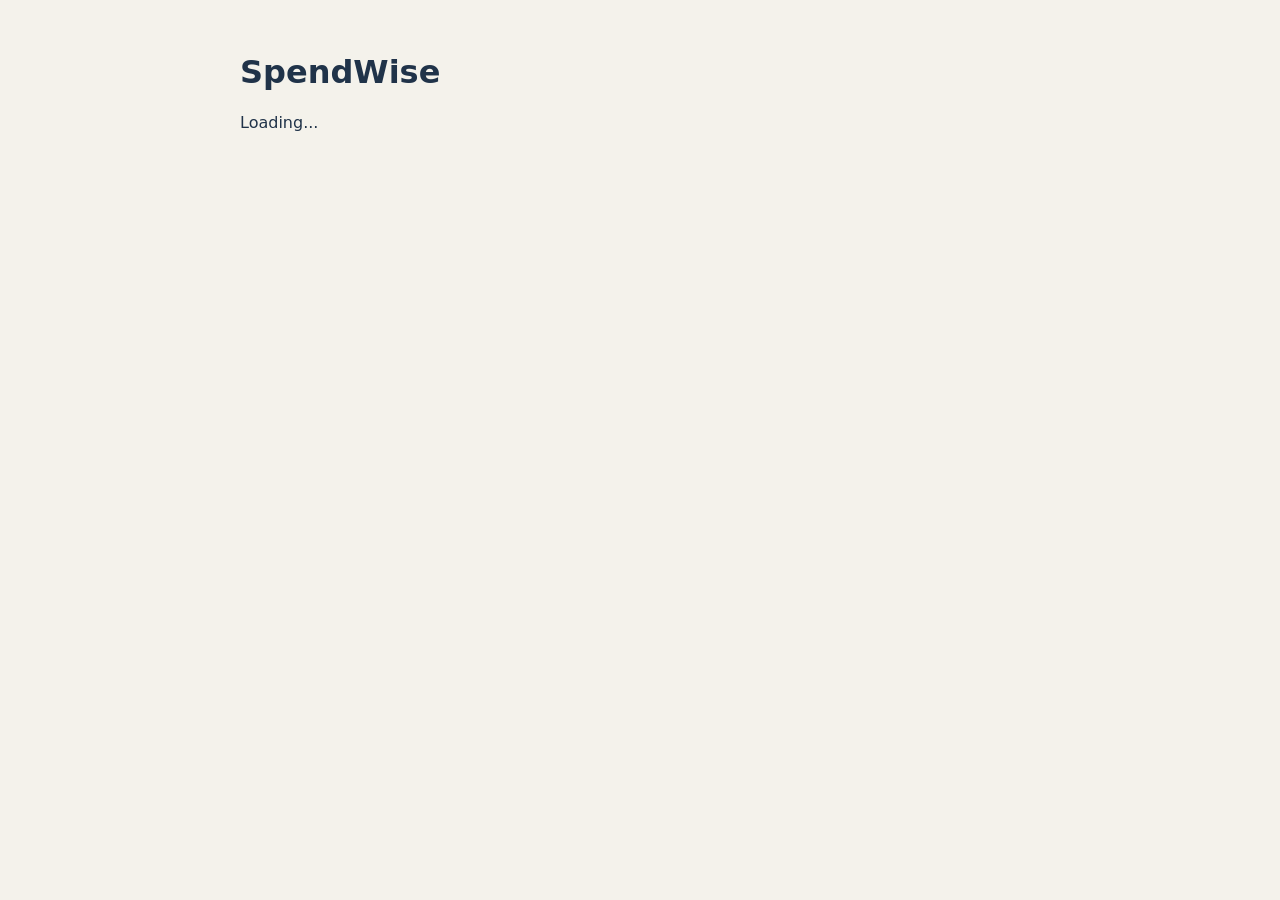
==== public/index.template.html @ b77f11d5 "implemented the transaction management step" ====
<!doctype html>
<html lang="en">
<head>
  <meta charset="utf-8">
  <meta name="viewport" content="width=device-width, initial-scale=1">
  <title>SpendWise</title>
  <link rel="stylesheet" href="style.css">
  <script defer src="main.js"></script>
</head>
<body>
  <main>
    <h1>SpendWise</h1>
    <p id="app">Loading...</p>
  </main>
</body>
</html>
---- public/style.css ----
body {
  font-family: system-ui, sans-serif;
  background: #f4f2eb;
  color: #203349;
  margin: 0;
  padding: 2rem;
}

main {
  max-width: 800px;
  margin: auto;
}
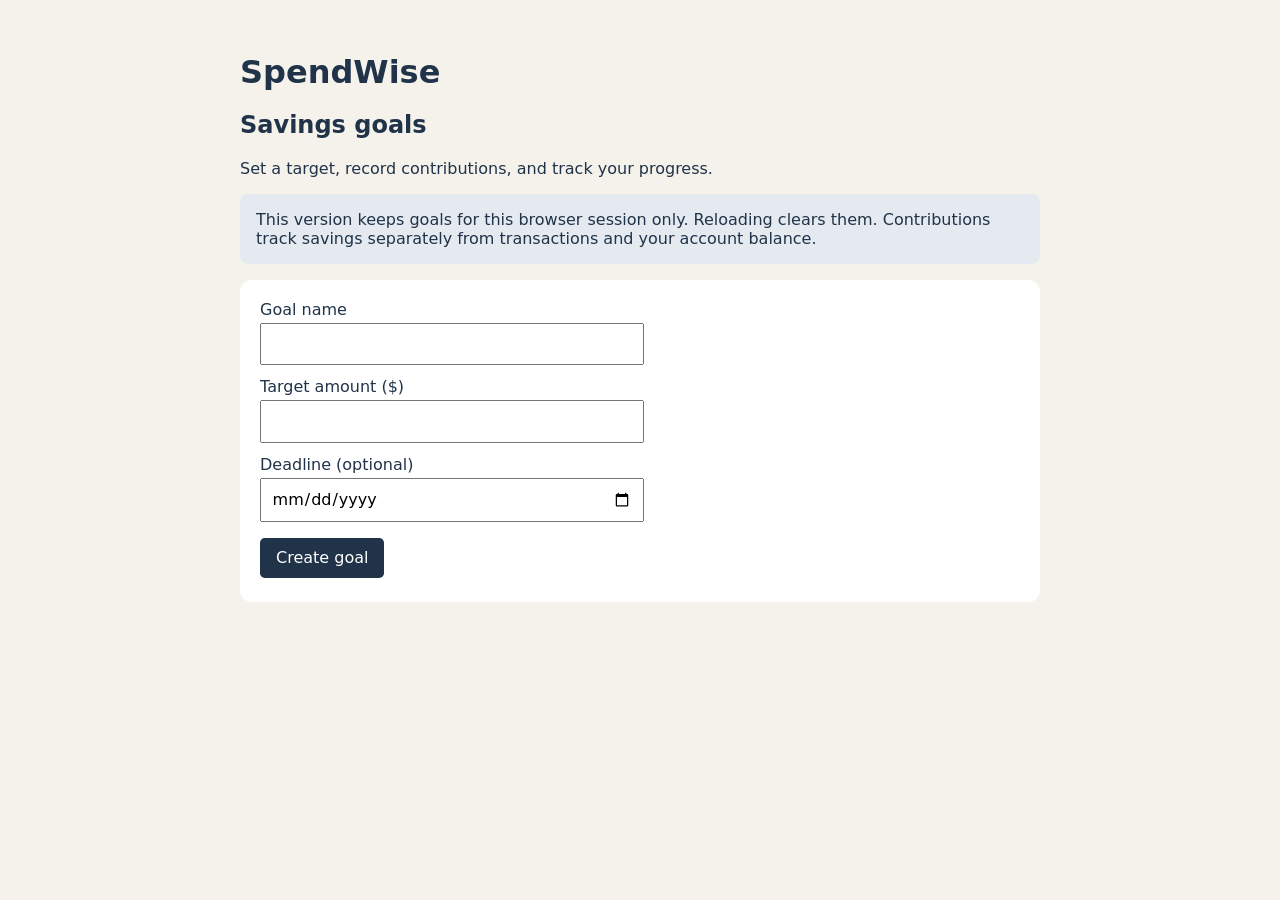
==== commit 940d6dca: "implemented saving goals & added tests" ====
--- a/public/index.template.html
+++ b/public/index.template.html
@@ -3,14 +3,25 @@
 <head>
   <meta charset="utf-8">
   <meta name="viewport" content="width=device-width, initial-scale=1">
-  <title>SpendWise</title>
+  <title>SpendWise · Savings goals</title>
   <link rel="stylesheet" href="style.css">
   <script defer src="main.js"></script>
 </head>
 <body>
   <main>
     <h1>SpendWise</h1>
-    <p id="app">Loading...</p>
+    <h2>Savings goals</h2>
+    <p>Set a target, record contributions, and track your progress.</p>
+    <p class="notice">This version keeps goals for this browser session only. Reloading clears them. Contributions track savings separately from transactions and your account balance.</p>
+    <form id="goal-form">
+      <label>Goal name <input id="goal-name" required></label>
+      <label>Target amount ($) <input id="goal-target" type="number" min="0.01" step="0.01" required></label>
+      <label>Deadline (optional) <input id="goal-deadline" type="date"></label>
+      <button id="save-goal" type="submit">Create goal</button>
+      <button id="cancel-edit" type="button" hidden>Cancel edit</button>
+    </form>
+    <p id="message" role="status" aria-live="polite"></p>
+    <section id="goals" aria-label="Your savings goals"></section>
   </main>
 </body>
-</html>+</html>
--- a/public/style.css
+++ b/public/style.css
@@ -3,10 +3,16 @@
   background: #f4f2eb;
   color: #203349;
   margin: 0;
-  padding: 2rem;
+  padding: 2rem 1rem;
 }
-
-main {
-  max-width: 800px;
-  margin: auto;
-}+main { max-width: 800px; margin: auto; }
+h1 { margin-bottom: 0; }
+.notice { padding: 1rem; background: #e4eaf0; border-radius: .5rem; }
+form, .goal { padding: 1.25rem; background: white; border-radius: .75rem; margin: 1rem 0; }
+label { display: block; margin-bottom: .75rem; }
+input { display: block; box-sizing: border-box; width: 100%; max-width: 24rem; padding: .6rem; margin-top: .25rem; font: inherit; }
+button { background: #203349; color: white; border: 0; border-radius: .3rem; padding: .65rem 1rem; margin: .25rem .5rem .25rem 0; font: inherit; cursor: pointer; }
+button:focus-visible, input:focus-visible { outline: 3px solid #ad6500; outline-offset: 3px; }
+progress { display: block; width: 100%; height: 1.25rem; accent-color: #24715a; }
+#message { min-height: 1.5rem; font-weight: 600; }
+h3 { overflow-wrap: anywhere; }
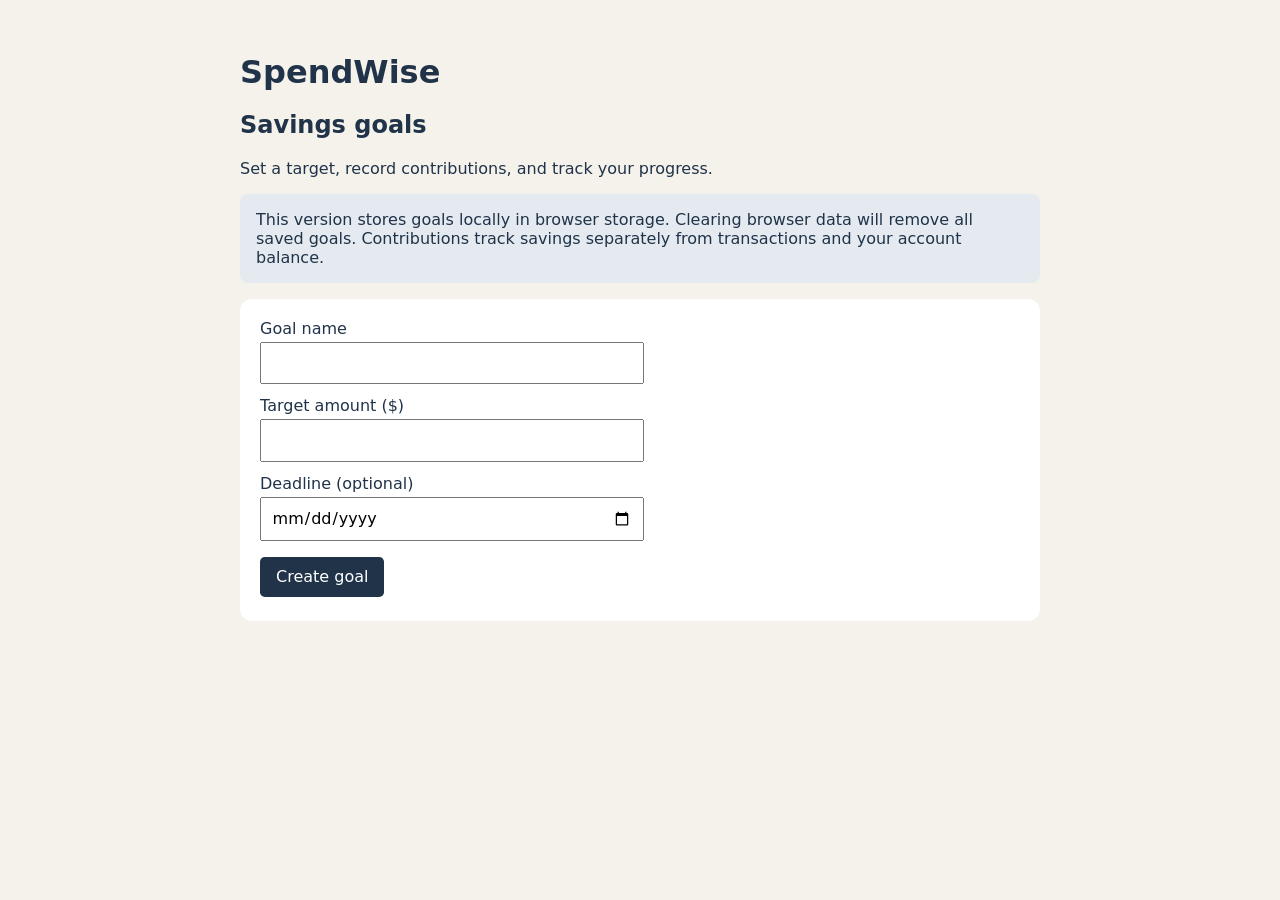
==== commit 2c1159f9: "Update README.md and version description in index.html" ====
--- a/public/index.template.html
+++ b/public/index.template.html
@@ -1,5 +1,6 @@
 <!doctype html>
 <html lang="en">
+
 <head>
   <meta charset="utf-8">
   <meta name="viewport" content="width=device-width, initial-scale=1">
@@ -7,12 +8,14 @@
   <link rel="stylesheet" href="style.css">
   <script defer src="main.js"></script>
 </head>
+
 <body>
   <main>
     <h1>SpendWise</h1>
     <h2>Savings goals</h2>
     <p>Set a target, record contributions, and track your progress.</p>
-    <p class="notice">This version keeps goals for this browser session only. Reloading clears them. Contributions track savings separately from transactions and your account balance.</p>
+    <p class="notice">This version stores goals locally in browser storage. Clearing browser data will remove all saved
+      goals. Contributions track savings separately from transactions and your account balance.</p>
     <form id="goal-form">
       <label>Goal name <input id="goal-name" required></label>
       <label>Target amount ($) <input id="goal-target" type="number" min="0.01" step="0.01" required></label>
@@ -24,4 +27,5 @@
     <section id="goals" aria-label="Your savings goals"></section>
   </main>
 </body>
-</html>
+
+</html>
